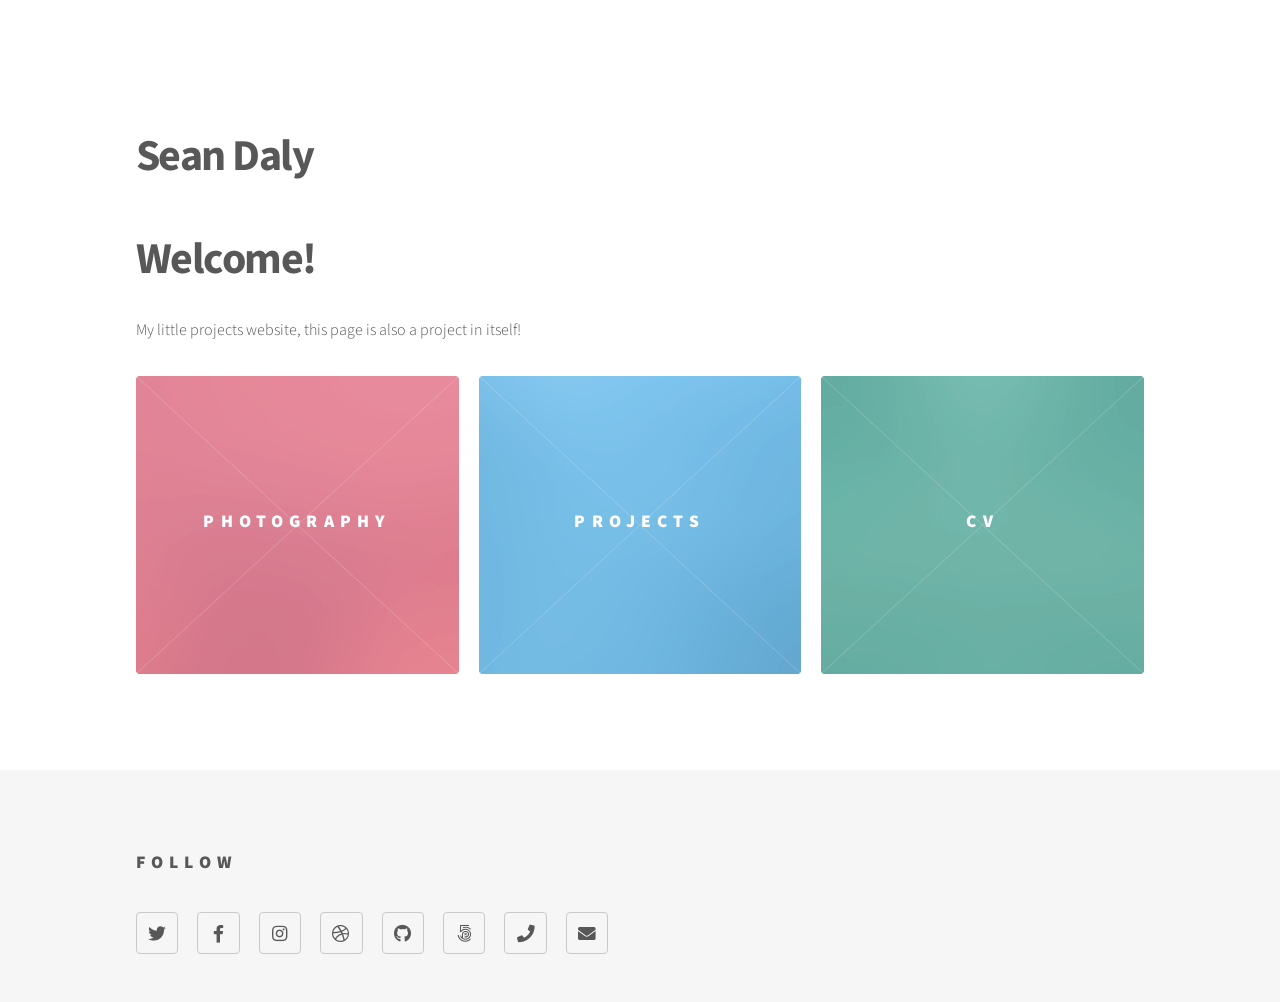
==== home/index.html @ 817c7db4 "changed landing to home" ====
<!DOCTYPE HTML>
<!--
	Phantom by HTML5 UP
	html5up.net | @ajlkn
	Free for personal and commercial use under the CCA 3.0 license (html5up.net/license)
-->
<html>
	<head>
		<title>Sean Daly</title>
		<meta charset="utf-8" />
		<meta name="viewport" content="width=device-width, initial-scale=1, user-scalable=no" />
		<link rel="stylesheet" href="assets/css/main.css" />
		<noscript><link rel="stylesheet" href="assets/css/noscript.css" /></noscript>
	</head>
	<body class="is-preload">
		<!-- Wrapper -->
			<div id="wrapper">

		<!-- Header -->				
				<header id="header">
					<div class="inner">
						<h1>Sean Daly</h1>
					</div>
				</header>

				<!-- Main -->
					<div id="main">
						<div class="inner">
							<header>
								<h1>Welcome!</h1>
								<p>My little projects website, this page is also a project in itself!</p>
							</header>
						<section class="tiles">
							<article class="style1">
								<span class="image">
									<img src="images/pic01.jpg" alt="" />
								</span>
								<a href="https://Spectrum2511.github.io\photostream\index.html">
									<h2>Photography</h2>
									<div class="content">
										<strong>My Photostream</strong>
									</div>
								</a>
							</article>
							<article class="style2">
								<span class="image">
									<img src="images/pic02.jpg" alt="" />
								</span>
								<a href="generic.html">
									<h2>Projects</h2>
									<div class="content">
										<strong>Project repos</strong>
									</div>
								</a>
							</article>
							<article class="style3">
								<span class="image">
									<img src="images/pic03.jpg" alt="" />
								</span>
								<a href="generic.html">
									<h2>CV</h2>
									<div class="content">
										<p>My CV</p>
									</div>
								</a>
							</article>
					</div>
			</div>

				<!-- Footer --> 
					<footer id="footer">
						<div class="inner">
							<section>
								<h2>Follow</h2>
								<ul class="icons">
									<li><a href="#" class="icon brands style2 fa-twitter"><span class="label">Twitter</span></a></li>
									<li><a href="#" class="icon brands style2 fa-facebook-f"><span class="label">Facebook</span></a></li>
									<li><a href="#" class="icon brands style2 fa-instagram"><span class="label">Instagram</span></a></li>
									<li><a href="#" class="icon brands style2 fa-dribbble"><span class="label">Dribbble</span></a></li>
									<li><a href="#" class="icon brands style2 fa-github"><span class="label">GitHub</span></a></li>
									<li><a href="#" class="icon brands style2 fa-500px"><span class="label">500px</span></a></li>
									<li><a href="#" class="icon solid style2 fa-phone"><span class="label">Phone</span></a></li>
									<li><a href="#" class="icon solid style2 fa-envelope"><span class="label">Email</span></a></li>
								</ul>
							</section>
						</div>
					</footer>


		<!-- Scripts -->
			<script src="assets/js/jquery.min.js"></script>
			<script src="assets/js/browser.min.js"></script>
			<script src="assets/js/breakpoints.min.js"></script>
			<script src="assets/js/util.js"></script>
			<script src="assets/js/main.js"></script>

	</body>
</html>
---- home/assets/css/main.css ----
@import url(fontawesome-all.min.css);
@import url("https://fonts.googleapis.com/css?family=Source+Sans+Pro:300,700,900");

/*
	Phantom by HTML5 UP
	html5up.net | @ajlkn
	Free for personal and commercial use under the CCA 3.0 license (html5up.net/license)
*/

html, body, div, span, applet, object,
iframe, h1, h2, h3, h4, h5, h6, p, blockquote,
pre, a, abbr, acronym, address, big, cite,
code, del, dfn, em, img, ins, kbd, q, s, samp,
small, strike, strong, sub, sup, tt, var, b,
u, i, center, dl, dt, dd, ol, ul, li, fieldset,
form, label, legend, table, caption, tbody,
tfoot, thead, tr, th, td, article, aside,
canvas, details, embed, figure, figcaption,
footer, header, hgroup, menu, nav, output, ruby,
section, summary, time, mark, audio, video {
	margin: 0;
	padding: 0;
	border: 0;
	font-size: 100%;
	font: inherit;
	vertical-align: baseline;}

article, aside, details, figcaption, figure,
footer, header, hgroup, menu, nav, section {
	display: block;}

body {
	line-height: 1;
}

ol, ul {
	list-style: none;
}

blockquote, q {
	quotes: none;
}

	blockquote:before, blockquote:after, q:before, q:after {
		content: '';
		content: none;
	}

table {
	border-collapse: collapse;
	border-spacing: 0;
}

body {
	-webkit-text-size-adjust: none;
}

mark {
	background-color: transparent;
	color: inherit;
}

input::-moz-focus-inner {
	border: 0;
	padding: 0;
}

input, select, textarea {
	-moz-appearance: none;
	-webkit-appearance: none;
	-ms-appearance: none;
	appearance: none;
}

/* Basic */

	@-ms-viewport {
		width: device-width;
	}

	body {
		-ms-overflow-style: scrollbar;
	}

	@media screen and (max-width: 480px) {

		html, body {
			min-width: 320px;
		}

	}

	html {
		box-sizing: border-box;
	}

	*, *:before, *:after {
		box-sizing: inherit;
	}

	body {
		background: #ffffff;
	}

		body.is-preload *, body.is-preload *:before, body.is-preload *:after {
			-moz-animation: none !important;
			-webkit-animation: none !important;
			-ms-animation: none !important;
			animation: none !important;
			-moz-transition: none !important;
			-webkit-transition: none !important;
			-ms-transition: none !important;
			transition: none !important;
		}

/* Type */

	body, input, select, textarea {
		color: #585858;
		font-family: "Source Sans Pro", Helvetica, sans-serif;
		font-size: 16pt;
		font-weight: 300;
		line-height: 1.75;
	}

		@media screen and (max-width: 1680px) {

			body, input, select, textarea {
				font-size: 14pt;
			}

		}

		@media screen and (max-width: 1280px) {

			body, input, select, textarea {
				font-size: 12pt;
			}

		}

	a {
		-moz-transition: border-bottom-color 0.2s ease, color 0.2s ease;
		-webkit-transition: border-bottom-color 0.2s ease, color 0.2s ease;
		-ms-transition: border-bottom-color 0.2s ease, color 0.2s ease;
		transition: border-bottom-color 0.2s ease, color 0.2s ease;
		text-decoration: none;
		color: #585858;
		border-bottom: dotted 1px rgba(88, 88, 88, 0.5);
	}

		a:hover {
			border-bottom-color: transparent;
			color: #f2849e !important;
		}

	strong, b {
		font-weight: 900;
	}

	em, i {
		font-style: italic;
	}

	p {
		margin: 0 0 2em 0;
	}

	h1 {
		font-size: 2.75em;
		font-weight: 700;
		line-height: 1.3;
		margin: 0 0 1em 0;
		letter-spacing: -0.035em;
	}

		h1 a {
			color: inherit;
		}

		@media screen and (max-width: 736px) {

			h1 {
				font-size: 2em;
				margin: 0 0 1em 0;
			}

		}

		@media screen and (max-width: 360px) {

			h1 {
				font-size: 1.75em;
			}

		}

	h2, h3, h4, h5, h6 {
		font-weight: 900;
		line-height: 1.5;
		margin: 0 0 2em 0;
		text-transform: uppercase;
		letter-spacing: 0.35em;
	}

		h2 a, h3 a, h4 a, h5 a, h6 a {
			color: inherit;
		}

	h2 {
		font-size: 1.1em;
	}

	h3 {
		font-size: 1em;
	}

	h4 {
		font-size: 0.8em;
	}

	h5 {
		font-size: 0.8em;
	}

	h6 {
		font-size: 0.8em;
	}

	@media screen and (max-width: 980px) {

		h1 br, h2 br, h3 br, h4 br, h5 br, h6 br {
			display: none;
		}

	}

	@media screen and (max-width: 736px) {

		h2 {
			font-size: 1em;
		}

		h3 {
			font-size: 0.8em;
		}

	}

	sub {
		font-size: 0.8em;
		position: relative;
		top: 0.5em;
	}

	sup {
		font-size: 0.8em;
		position: relative;
		top: -0.5em;
	}

	blockquote {
		border-left: solid 4px #c9c9c9;
		font-style: italic;
		margin: 0 0 2em 0;
		padding: 0.5em 0 0.5em 2em;
	}

	code {
		background: rgba(144, 144, 144, 0.075);
		border-radius: 4px;
		border: solid 1px #c9c9c9;
		font-family: "Courier New", monospace;
		font-size: 0.9em;
		margin: 0 0.25em;
		padding: 0.25em 0.65em;
	}

	pre {
		-webkit-overflow-scrolling: touch;
		font-family: "Courier New", monospace;
		font-size: 0.9em;
		margin: 0 0 2em 0;
	}

		pre code {
			display: block;
			line-height: 1.75;
			padding: 1em 1.5em;
			overflow-x: auto;
		}

	hr {
		border: 0;
		border-bottom: solid 1px #c9c9c9;
		margin: 2em 0;
	}

		hr.major {
			margin: 3em 0;
		}

	.align-left {
		text-align: left;
	}

	.align-center {
		text-align: center;
	}

	.align-right {
		text-align: right;
	}

/* Row */

	.row {
		display: flex;
		flex-wrap: wrap;
		box-sizing: border-box;
		align-items: stretch;
	}

		.row > * {
			box-sizing: border-box;
		}

		.row.gtr-uniform > * > :last-child {
			margin-bottom: 0;
		}

		.row.aln-left {
			justify-content: flex-start;
		}

		.row.aln-center {
			justify-content: center;
		}

		.row.aln-right {
			justify-content: flex-end;
		}

		.row.aln-top {
			align-items: flex-start;
		}

		.row.aln-middle {
			align-items: center;
		}

		.row.aln-bottom {
			align-items: flex-end;
		}

		.row > .imp {
			order: -1;
		}

		.row > .col-1 {
			width: 8.33333%;
		}

		.row > .off-1 {
			margin-left: 8.33333%;
		}

		.row > .col-2 {
			width: 16.66667%;
		}

		.row > .off-2 {
			margin-left: 16.66667%;
		}

		.row > .col-3 {
			width: 25%;
		}

		.row > .off-3 {
			margin-left: 25%;
		}

		.row > .col-4 {
			width: 33.33333%;
		}

		.row > .off-4 {
			margin-left: 33.33333%;
		}

		.row > .col-5 {
			width: 41.66667%;
		}

		.row > .off-5 {
			margin-left: 41.66667%;
		}

		.row > .col-6 {
			width: 50%;
		}

		.row > .off-6 {
			margin-left: 50%;
		}

		.row > .col-7 {
			width: 58.33333%;
		}

		.row > .off-7 {
			margin-left: 58.33333%;
		}

		.row > .col-8 {
			width: 66.66667%;
		}

		.row > .off-8 {
			margin-left: 66.66667%;
		}

		.row > .col-9 {
			width: 75%;
		}

		.row > .off-9 {
			margin-left: 75%;
		}

		.row > .col-10 {
			width: 83.33333%;
		}

		.row > .off-10 {
			margin-left: 83.33333%;
		}

		.row > .col-11 {
			width: 91.66667%;
		}

		.row > .off-11 {
			margin-left: 91.66667%;
		}

		.row > .col-12 {
			width: 100%;
		}

		.row > .off-12 {
			margin-left: 100%;
		}

		.row.gtr-0 {
			margin-top: 0;
			margin-left: 0em;
		}

			.row.gtr-0 > * {
				padding: 0 0 0 0em;
			}

			.row.gtr-0.gtr-uniform {
				margin-top: 0em;
			}

				.row.gtr-0.gtr-uniform > * {
					padding-top: 0em;
				}

		.row.gtr-25 {
			margin-top: 0;
			margin-left: -0.5em;
		}

			.row.gtr-25 > * {
				padding: 0 0 0 0.5em;
			}

			.row.gtr-25.gtr-uniform {
				margin-top: -0.5em;
			}

				.row.gtr-25.gtr-uniform > * {
					padding-top: 0.5em;
				}

		.row.gtr-50 {
			margin-top: 0;
			margin-left: -1em;
		}

			.row.gtr-50 > * {
				padding: 0 0 0 1em;
			}

			.row.gtr-50.gtr-uniform {
				margin-top: -1em;
			}

				.row.gtr-50.gtr-uniform > * {
					padding-top: 1em;
				}

		.row {
			margin-top: 0;
			margin-left: -2em;
		}

			.row > * {
				padding: 0 0 0 2em;
			}

			.row.gtr-uniform {
				margin-top: -2em;
			}

				.row.gtr-uniform > * {
					padding-top: 2em;
				}

		.row.gtr-150 {
			margin-top: 0;
			margin-left: -3em;
		}

			.row.gtr-150 > * {
				padding: 0 0 0 3em;
			}

			.row.gtr-150.gtr-uniform {
				margin-top: -3em;
			}

				.row.gtr-150.gtr-uniform > * {
					padding-top: 3em;
				}

		.row.gtr-200 {
			margin-top: 0;
			margin-left: -4em;
		}

			.row.gtr-200 > * {
				padding: 0 0 0 4em;
			}

			.row.gtr-200.gtr-uniform {
				margin-top: -4em;
			}

				.row.gtr-200.gtr-uniform > * {
					padding-top: 4em;
				}

		@media screen and (max-width: 1680px) {

			.row {
				display: flex;
				flex-wrap: wrap;
				box-sizing: border-box;
				align-items: stretch;
			}

				.row > * {
					box-sizing: border-box;
				}

				.row.gtr-uniform > * > :last-child {
					margin-bottom: 0;
				}

				.row.aln-left {
					justify-content: flex-start;
				}

				.row.aln-center {
					justify-content: center;
				}

				.row.aln-right {
					justify-content: flex-end;
				}

				.row.aln-top {
					align-items: flex-start;
				}

				.row.aln-middle {
					align-items: center;
				}

				.row.aln-bottom {
					align-items: flex-end;
				}

				.row > .imp-xlarge {
					order: -1;
				}

				.row > .col-1-xlarge {
					width: 8.33333%;
				}

				.row > .off-1-xlarge {
					margin-left: 8.33333%;
				}

				.row > .col-2-xlarge {
					width: 16.66667%;
				}

				.row > .off-2-xlarge {
					margin-left: 16.66667%;
				}

				.row > .col-3-xlarge {
					width: 25%;
				}

				.row > .off-3-xlarge {
					margin-left: 25%;
				}

				.row > .col-4-xlarge {
					width: 33.33333%;
				}

				.row > .off-4-xlarge {
					margin-left: 33.33333%;
				}

				.row > .col-5-xlarge {
					width: 41.66667%;
				}

				.row > .off-5-xlarge {
					margin-left: 41.66667%;
				}

				.row > .col-6-xlarge {
					width: 50%;
				}

				.row > .off-6-xlarge {
					margin-left: 50%;
				}

				.row > .col-7-xlarge {
					width: 58.33333%;
				}

				.row > .off-7-xlarge {
					margin-left: 58.33333%;
				}

				.row > .col-8-xlarge {
					width: 66.66667%;
				}

				.row > .off-8-xlarge {
					margin-left: 66.66667%;
				}

				.row > .col-9-xlarge {
					width: 75%;
				}

				.row > .off-9-xlarge {
					margin-left: 75%;
				}

				.row > .col-10-xlarge {
					width: 83.33333%;
				}

				.row > .off-10-xlarge {
					margin-left: 83.33333%;
				}

				.row > .col-11-xlarge {
					width: 91.66667%;
				}

				.row > .off-11-xlarge {
					margin-left: 91.66667%;
				}

				.row > .col-12-xlarge {
					width: 100%;
				}

				.row > .off-12-xlarge {
					margin-left: 100%;
				}

				.row.gtr-0 {
					margin-top: 0;
					margin-left: 0em;
				}

					.row.gtr-0 > * {
						padding: 0 0 0 0em;
					}

					.row.gtr-0.gtr-uniform {
						margin-top: 0em;
					}

						.row.gtr-0.gtr-uniform > * {
							padding-top: 0em;
						}

				.row.gtr-25 {
					margin-top: 0;
					margin-left: -0.5em;
				}

					.row.gtr-25 > * {
						padding: 0 0 0 0.5em;
					}

					.row.gtr-25.gtr-uniform {
						margin-top: -0.5em;
					}

						.row.gtr-25.gtr-uniform > * {
							padding-top: 0.5em;
						}

				.row.gtr-50 {
					margin-top: 0;
					margin-left: -1em;
				}

					.row.gtr-50 > * {
						padding: 0 0 0 1em;
					}

					.row.gtr-50.gtr-uniform {
						margin-top: -1em;
					}

						.row.gtr-50.gtr-uniform > * {
							padding-top: 1em;
						}

				.row {
					margin-top: 0;
					margin-left: -2em;
				}

					.row > * {
						padding: 0 0 0 2em;
					}

					.row.gtr-uniform {
						margin-top: -2em;
					}

						.row.gtr-uniform > * {
							padding-top: 2em;
						}

				.row.gtr-150 {
					margin-top: 0;
					margin-left: -3em;
				}

					.row.gtr-150 > * {
						padding: 0 0 0 3em;
					}

					.row.gtr-150.gtr-uniform {
						margin-top: -3em;
					}

						.row.gtr-150.gtr-uniform > * {
							padding-top: 3em;
						}

				.row.gtr-200 {
					margin-top: 0;
					margin-left: -4em;
				}

					.row.gtr-200 > * {
						padding: 0 0 0 4em;
					}

					.row.gtr-200.gtr-uniform {
						margin-top: -4em;
					}

						.row.gtr-200.gtr-uniform > * {
							padding-top: 4em;
						}

		}

		@media screen and (max-width: 1280px) {

			.row {
				display: flex;
				flex-wrap: wrap;
				box-sizing: border-box;
				align-items: stretch;
			}

				.row > * {
					box-sizing: border-box;
				}

				.row.gtr-uniform > * > :last-child {
					margin-bottom: 0;
				}

				.row.aln-left {
					justify-content: flex-start;
				}

				.row.aln-center {
					justify-content: center;
				}

				.row.aln-right {
					justify-content: flex-end;
				}

				.row.aln-top {
					align-items: flex-start;
				}

				.row.aln-middle {
					align-items: center;
				}

				.row.aln-bottom {
					align-items: flex-end;
				}

				.row > .imp-large {
					order: -1;
				}

				.row > .col-1-large {
					width: 8.33333%;
				}

				.row > .off-1-large {
					margin-left: 8.33333%;
				}

				.row > .col-2-large {
					width: 16.66667%;
				}

				.row > .off-2-large {
					margin-left: 16.66667%;
				}

				.row > .col-3-large {
					width: 25%;
				}

				.row > .off-3-large {
					margin-left: 25%;
				}

				.row > .col-4-large {
					width: 33.33333%;
				}

				.row > .off-4-large {
					margin-left: 33.33333%;
				}

				.row > .col-5-large {
					width: 41.66667%;
				}

				.row > .off-5-large {
					margin-left: 41.66667%;
				}

				.row > .col-6-large {
					width: 50%;
				}

				.row > .off-6-large {
					margin-left: 50%;
				}

				.row > .col-7-large {
					width: 58.33333%;
				}

				.row > .off-7-large {
					margin-left: 58.33333%;
				}

				.row > .col-8-large {
					width: 66.66667%;
				}

				.row > .off-8-large {
					margin-left: 66.66667%;
				}

				.row > .col-9-large {
					width: 75%;
				}

				.row > .off-9-large {
					margin-left: 75%;
				}

				.row > .col-10-large {
					width: 83.33333%;
				}

				.row > .off-10-large {
					margin-left: 83.33333%;
				}

				.row > .col-11-large {
					width: 91.66667%;
				}

				.row > .off-11-large {
					margin-left: 91.66667%;
				}

				.row > .col-12-large {
					width: 100%;
				}

				.row > .off-12-large {
					margin-left: 100%;
				}

				.row.gtr-0 {
					margin-top: 0;
					margin-left: 0em;
				}

					.row.gtr-0 > * {
						padding: 0 0 0 0em;
					}

					.row.gtr-0.gtr-uniform {
						margin-top: 0em;
					}

						.row.gtr-0.gtr-uniform > * {
							padding-top: 0em;
						}

				.row.gtr-25 {
					margin-top: 0;
					margin-left: -0.5em;
				}

					.row.gtr-25 > * {
						padding: 0 0 0 0.5em;
					}

					.row.gtr-25.gtr-uniform {
						margin-top: -0.5em;
					}

						.row.gtr-25.gtr-uniform > * {
							padding-top: 0.5em;
						}

				.row.gtr-50 {
					margin-top: 0;
					margin-left: -1em;
				}

					.row.gtr-50 > * {
						padding: 0 0 0 1em;
					}

					.row.gtr-50.gtr-uniform {
						margin-top: -1em;
					}

						.row.gtr-50.gtr-uniform > * {
							padding-top: 1em;
						}

				.row {
					margin-top: 0;
					margin-left: -2em;
				}

					.row > * {
						padding: 0 0 0 2em;
					}

					.row.gtr-uniform {
						margin-top: -2em;
					}

						.row.gtr-uniform > * {
							padding-top: 2em;
						}

				.row.gtr-150 {
					margin-top: 0;
					margin-left: -3em;
				}

					.row.gtr-150 > * {
						padding: 0 0 0 3em;
					}

					.row.gtr-150.gtr-uniform {
						margin-top: -3em;
					}

						.row.gtr-150.gtr-uniform > * {
							padding-top: 3em;
						}

				.row.gtr-200 {
					margin-top: 0;
					margin-left: -4em;
				}

					.row.gtr-200 > * {
						padding: 0 0 0 4em;
					}

					.row.gtr-200.gtr-uniform {
						margin-top: -4em;
					}

						.row.gtr-200.gtr-uniform > * {
							padding-top: 4em;
						}

		}

		@media screen and (max-width: 980px) {

			.row {
				display: flex;
				flex-wrap: wrap;
				box-sizing: border-box;
				align-items: stretch;
			}

				.row > * {
					box-sizing: border-box;
				}

				.row.gtr-uniform > * > :last-child {
					margin-bottom: 0;
				}

				.row.aln-left {
					justify-content: flex-start;
				}

				.row.aln-center {
					justify-content: center;
				}

				.row.aln-right {
					justify-content: flex-end;
				}

				.row.aln-top {
					align-items: flex-start;
				}

				.row.aln-middle {
					align-items: center;
				}

				.row.aln-bottom {
					align-items: flex-end;
				}

				.row > .imp-medium {
					order: -1;
				}

				.row > .col-1-medium {
					width: 8.33333%;
				}

				.row > .off-1-medium {
					margin-left: 8.33333%;
				}

				.row > .col-2-medium {
					width: 16.66667%;
				}

				.row > .off-2-medium {
					margin-left: 16.66667%;
				}

				.row > .col-3-medium {
					width: 25%;
				}

				.row > .off-3-medium {
					margin-left: 25%;
				}

				.row > .col-4-medium {
					width: 33.33333%;
				}

				.row > .off-4-medium {
					margin-left: 33.33333%;
				}

				.row > .col-5-medium {
					width: 41.66667%;
				}

				.row > .off-5-medium {
					margin-left: 41.66667%;
				}

				.row > .col-6-medium {
					width: 50%;
				}

				.row > .off-6-medium {
					margin-left: 50%;
				}

				.row > .col-7-medium {
					width: 58.33333%;
				}

				.row > .off-7-medium {
					margin-left: 58.33333%;
				}

				.row > .col-8-medium {
					width: 66.66667%;
				}

				.row > .off-8-medium {
					margin-left: 66.66667%;
				}

				.row > .col-9-medium {
					width: 75%;
				}

				.row > .off-9-medium {
					margin-left: 75%;
				}

				.row > .col-10-medium {
					width: 83.33333%;
				}

				.row > .off-10-medium {
					margin-left: 83.33333%;
				}

				.row > .col-11-medium {
					width: 91.66667%;
				}

				.row > .off-11-medium {
					margin-left: 91.66667%;
				}

				.row > .col-12-medium {
					width: 100%;
				}

				.row > .off-12-medium {
					margin-left: 100%;
				}

				.row.gtr-0 {
					margin-top: 0;
					margin-left: 0em;
				}

					.row.gtr-0 > * {
						padding: 0 0 0 0em;
					}

					.row.gtr-0.gtr-uniform {
						margin-top: 0em;
					}

						.row.gtr-0.gtr-uniform > * {
							padding-top: 0em;
						}

				.row.gtr-25 {
					margin-top: 0;
					margin-left: -0.375em;
				}

					.row.gtr-25 > * {
						padding: 0 0 0 0.375em;
					}

					.row.gtr-25.gtr-uniform {
						margin-top: -0.375em;
					}

						.row.gtr-25.gtr-uniform > * {
							padding-top: 0.375em;
						}

				.row.gtr-50 {
					margin-top: 0;
					margin-left: -0.75em;
				}

					.row.gtr-50 > * {
						padding: 0 0 0 0.75em;
					}

					.row.gtr-50.gtr-uniform {
						margin-top: -0.75em;
					}

						.row.gtr-50.gtr-uniform > * {
							padding-top: 0.75em;
						}

				.row {
					margin-top: 0;
					margin-left: -1.5em;
				}

					.row > * {
						padding: 0 0 0 1.5em;
					}

					.row.gtr-uniform {
						margin-top: -1.5em;
					}

						.row.gtr-uniform > * {
							padding-top: 1.5em;
						}

				.row.gtr-150 {
					margin-top: 0;
					margin-left: -2.25em;
				}

					.row.gtr-150 > * {
						padding: 0 0 0 2.25em;
					}

					.row.gtr-150.gtr-uniform {
						margin-top: -2.25em;
					}

						.row.gtr-150.gtr-uniform > * {
							padding-top: 2.25em;
						}

				.row.gtr-200 {
					margin-top: 0;
					margin-left: -3em;
				}

					.row.gtr-200 > * {
						padding: 0 0 0 3em;
					}

					.row.gtr-200.gtr-uniform {
						margin-top: -3em;
					}

						.row.gtr-200.gtr-uniform > * {
							padding-top: 3em;
						}

		}

		@media screen and (max-width: 736px) {

			.row {
				display: flex;
				flex-wrap: wrap;
				box-sizing: border-box;
				align-items: stretch;
			}

				.row > * {
					box-sizing: border-box;
				}

				.row.gtr-uniform > * > :last-child {
					margin-bottom: 0;
				}

				.row.aln-left {
					justify-content: flex-start;
				}

				.row.aln-center {
					justify-content: center;
				}

				.row.aln-right {
					justify-content: flex-end;
				}

				.row.aln-top {
					align-items: flex-start;
				}

				.row.aln-middle {
					align-items: center;
				}

				.row.aln-bottom {
					align-items: flex-end;
				}

				.row > .imp-small {
					order: -1;
				}

				.row > .col-1-small {
					width: 8.33333%;
				}

				.row > .off-1-small {
					margin-left: 8.33333%;
				}

				.row > .col-2-small {
					width: 16.66667%;
				}

				.row > .off-2-small {
					margin-left: 16.66667%;
				}

				.row > .col-3-small {
					width: 25%;
				}

				.row > .off-3-small {
					margin-left: 25%;
				}

				.row > .col-4-small {
					width: 33.33333%;
				}

				.row > .off-4-small {
					margin-left: 33.33333%;
				}

				.row > .col-5-small {
					width: 41.66667%;
				}

				.row > .off-5-small {
					margin-left: 41.66667%;
				}

				.row > .col-6-small {
					width: 50%;
				}

				.row > .off-6-small {
					margin-left: 50%;
				}

				.row > .col-7-small {
					width: 58.33333%;
				}

				.row > .off-7-small {
					margin-left: 58.33333%;
				}

				.row > .col-8-small {
					width: 66.66667%;
				}

				.row > .off-8-small {
					margin-left: 66.66667%;
				}

				.row > .col-9-small {
					width: 75%;
				}

				.row > .off-9-small {
					margin-left: 75%;
				}

				.row > .col-10-small {
					width: 83.33333%;
				}

				.row > .off-10-small {
					margin-left: 83.33333%;
				}

				.row > .col-11-small {
					width: 91.66667%;
				}

				.row > .off-11-small {
					margin-left: 91.66667%;
				}

				.row > .col-12-small {
					width: 100%;
				}

				.row > .off-12-small {
					margin-left: 100%;
				}

				.row.gtr-0 {
					margin-top: 0;
					margin-left: 0em;
				}

					.row.gtr-0 > * {
						padding: 0 0 0 0em;
					}

					.row.gtr-0.gtr-uniform {
						margin-top: 0em;
					}

						.row.gtr-0.gtr-uniform > * {
							padding-top: 0em;
						}

				.row.gtr-25 {
					margin-top: 0;
					margin-left: -0.25em;
				}

					.row.gtr-25 > * {
						padding: 0 0 0 0.25em;
					}

					.row.gtr-25.gtr-uniform {
						margin-top: -0.25em;
					}

						.row.gtr-25.gtr-uniform > * {
							padding-top: 0.25em;
						}

				.row.gtr-50 {
					margin-top: 0;
					margin-left: -0.5em;
				}

					.row.gtr-50 > * {
						padding: 0 0 0 0.5em;
					}

					.row.gtr-50.gtr-uniform {
						margin-top: -0.5em;
					}

						.row.gtr-50.gtr-uniform > * {
							padding-top: 0.5em;
						}

				.row {
					margin-top: 0;
					margin-left: -1em;
				}

					.row > * {
						padding: 0 0 0 1em;
					}

					.row.gtr-uniform {
						margin-top: -1em;
					}

						.row.gtr-uniform > * {
							padding-top: 1em;
						}

				.row.gtr-150 {
					margin-top: 0;
					margin-left: -1.5em;
				}

					.row.gtr-150 > * {
						padding: 0 0 0 1.5em;
					}

					.row.gtr-150.gtr-uniform {
						margin-top: -1.5em;
					}

						.row.gtr-150.gtr-uniform > * {
							padding-top: 1.5em;
						}

				.row.gtr-200 {
					margin-top: 0;
					margin-left: -2em;
				}

					.row.gtr-200 > * {
						padding: 0 0 0 2em;
					}

					.row.gtr-200.gtr-uniform {
						margin-top: -2em;
					}

						.row.gtr-200.gtr-uniform > * {
							padding-top: 2em;
						}

		}

		@media screen and (max-width: 480px) {

			.row {
				display: flex;
				flex-wrap: wrap;
				box-sizing: border-box;
				align-items: stretch;
			}

				.row > * {
					box-sizing: border-box;
				}

				.row.gtr-uniform > * > :last-child {
					margin-bottom: 0;
				}

				.row.aln-left {
					justify-content: flex-start;
				}

				.row.aln-center {
					justify-content: center;
				}

				.row.aln-right {
					justify-content: flex-end;
				}

				.row.aln-top {
					align-items: flex-start;
				}

				.row.aln-middle {
					align-items: center;
				}

				.row.aln-bottom {
					align-items: flex-end;
				}

				.row > .imp-xsmall {
					order: -1;
				}

				.row > .col-1-xsmall {
					width: 8.33333%;
				}

				.row > .off-1-xsmall {
					margin-left: 8.33333%;
				}

				.row > .col-2-xsmall {
					width: 16.66667%;
				}

				.row > .off-2-xsmall {
					margin-left: 16.66667%;
				}

				.row > .col-3-xsmall {
					width: 25%;
				}

				.row > .off-3-xsmall {
					margin-left: 25%;
				}

				.row > .col-4-xsmall {
					width: 33.33333%;
				}

				.row > .off-4-xsmall {
					margin-left: 33.33333%;
				}

				.row > .col-5-xsmall {
					width: 41.66667%;
				}

				.row > .off-5-xsmall {
					margin-left: 41.66667%;
				}

				.row > .col-6-xsmall {
					width: 50%;
				}

				.row > .off-6-xsmall {
					margin-left: 50%;
				}

				.row > .col-7-xsmall {
					width: 58.33333%;
				}

				.row > .off-7-xsmall {
					margin-left: 58.33333%;
				}

				.row > .col-8-xsmall {
					width: 66.66667%;
				}

				.row > .off-8-xsmall {
					margin-left: 66.66667%;
				}

				.row > .col-9-xsmall {
					width: 75%;
				}

				.row > .off-9-xsmall {
					margin-left: 75%;
				}

				.row > .col-10-xsmall {
					width: 83.33333%;
				}

				.row > .off-10-xsmall {
					margin-left: 83.33333%;
				}

				.row > .col-11-xsmall {
					width: 91.66667%;
				}

				.row > .off-11-xsmall {
					margin-left: 91.66667%;
				}

				.row > .col-12-xsmall {
					width: 100%;
				}

				.row > .off-12-xsmall {
					margin-left: 100%;
				}

				.row.gtr-0 {
					margin-top: 0;
					margin-left: 0em;
				}

					.row.gtr-0 > * {
						padding: 0 0 0 0em;
					}

					.row.gtr-0.gtr-uniform {
						margin-top: 0em;
					}

						.row.gtr-0.gtr-uniform > * {
							padding-top: 0em;
						}

				.row.gtr-25 {
					margin-top: 0;
					margin-left: -0.25em;
				}

					.row.gtr-25 > * {
						padding: 0 0 0 0.25em;
					}

					.row.gtr-25.gtr-uniform {
						margin-top: -0.25em;
					}

						.row.gtr-25.gtr-uniform > * {
							padding-top: 0.25em;
						}

				.row.gtr-50 {
					margin-top: 0;
					margin-left: -0.5em;
				}

					.row.gtr-50 > * {
						padding: 0 0 0 0.5em;
					}

					.row.gtr-50.gtr-uniform {
						margin-top: -0.5em;
					}

						.row.gtr-50.gtr-uniform > * {
							padding-top: 0.5em;
						}

				.row {
					margin-top: 0;
					margin-left: -1em;
				}

					.row > * {
						padding: 0 0 0 1em;
					}

					.row.gtr-uniform {
						margin-top: -1em;
					}

						.row.gtr-uniform > * {
							padding-top: 1em;
						}

				.row.gtr-150 {
					margin-top: 0;
					margin-left: -1.5em;
				}

					.row.gtr-150 > * {
						padding: 0 0 0 1.5em;
					}

					.row.gtr-150.gtr-uniform {
						margin-top: -1.5em;
					}

						.row.gtr-150.gtr-uniform > * {
							padding-top: 1.5em;
						}

				.row.gtr-200 {
					margin-top: 0;
					margin-left: -2em;
				}

					.row.gtr-200 > * {
						padding: 0 0 0 2em;
					}

					.row.gtr-200.gtr-uniform {
						margin-top: -2em;
					}

						.row.gtr-200.gtr-uniform > * {
							padding-top: 2em;
						}

		}

/* Section/Article */

	section.special, article.special {
		text-align: center;
	}

	header p {
		margin-top: -1em;
	}

	@media screen and (max-width: 736px) {

		header p {
			margin-top: 0;
		}

	}

/* Icon */

	.icon {
		text-decoration: none;
		border-bottom: none;
		position: relative;
	}

		.icon:before {
			-moz-osx-font-smoothing: grayscale;
			-webkit-font-smoothing: antialiased;
			display: inline-block;
			font-style: normal;
			font-variant: normal;
			text-rendering: auto;
			line-height: 1;
			text-transform: none !important;
			font-family: 'Font Awesome 5 Free';
			font-weight: 400;
		}

		.icon > .label {
			display: none;
		}

		.icon:before {
			line-height: inherit;
		}

		.icon.solid:before {
			font-weight: 900;
		}

		.icon.brands:before {
			font-family: 'Font Awesome 5 Brands';
		}

		.icon.style2 {
			-moz-transition: background-color 0.2s ease-in-out, color 0.2s ease-in-out, border-color 0.2s ease-in-out;
			-webkit-transition: background-color 0.2s ease-in-out, color 0.2s ease-in-out, border-color 0.2s ease-in-out;
			-ms-transition: background-color 0.2s ease-in-out, color 0.2s ease-in-out, border-color 0.2s ease-in-out;
			transition: background-color 0.2s ease-in-out, color 0.2s ease-in-out, border-color 0.2s ease-in-out;
			background-color: transparent;
			border: solid 1px #c9c9c9;
			border-radius: 4px;
			width: 2.65em;
			height: 2.65em;
			display: inline-block;
			text-align: center;
			line-height: 2.65em;
			color: inherit;
		}

			.icon.style2:before {
				font-size: 1.1em;
			}

			.icon.style2:hover {
				color: #f2849e;
				border-color: #f2849e;
			}

			.icon.style2:active {
				background-color: rgba(242, 132, 158, 0.1);
			}

/* List */

	ol {
		list-style: decimal;
		margin: 0 0 2em 0;
		padding-left: 1.25em;
	}

		ol li {
			padding-left: 0.25em;
		}

	ul {
		list-style: disc;
		margin: 0 0 2em 0;
		padding-left: 1em;
	}

		ul li {
			padding-left: 0.5em;
		}

		ul.alt {
			list-style: none;
			padding-left: 0;
		}

			ul.alt li {
				border-top: solid 1px #c9c9c9;
				padding: 0.5em 0;
			}

				ul.alt li:first-child {
					border-top: 0;
					padding-top: 0;
				}

	dl {
		margin: 0 0 2em 0;
	}

		dl dt {
			display: block;
			font-weight: 900;
			margin: 0 0 1em 0;
		}

		dl dd {
			margin-left: 2em;
		}

/* Actions */

	ul.actions {
		display: -moz-flex;
		display: -webkit-flex;
		display: -ms-flex;
		display: flex;
		cursor: default;
		list-style: none;
		margin-left: -1em;
		padding-left: 0;
	}

		ul.actions li {
			padding: 0 0 0 1em;
			vertical-align: middle;
		}

		ul.actions.special {
			-moz-justify-content: center;
			-webkit-justify-content: center;
			-ms-justify-content: center;
			justify-content: center;
			width: 100%;
			margin-left: 0;
		}

			ul.actions.special li:first-child {
				padding-left: 0;
			}

		ul.actions.stacked {
			-moz-flex-direction: column;
			-webkit-flex-direction: column;
			-ms-flex-direction: column;
			flex-direction: column;
			margin-left: 0;
		}

			ul.actions.stacked li {
				padding: 1.3em 0 0 0;
			}

				ul.actions.stacked li:first-child {
					padding-top: 0;
				}

		ul.actions.fit {
			width: calc(100% + 1em);
		}

			ul.actions.fit li {
				-moz-flex-grow: 1;
				-webkit-flex-grow: 1;
				-ms-flex-grow: 1;
				flex-grow: 1;
				-moz-flex-shrink: 1;
				-webkit-flex-shrink: 1;
				-ms-flex-shrink: 1;
				flex-shrink: 1;
				width: 100%;
			}

				ul.actions.fit li > * {
					width: 100%;
				}

			ul.actions.fit.stacked {
				width: 100%;
			}

		@media screen and (max-width: 480px) {

			ul.actions:not(.fixed) {
				-moz-flex-direction: column;
				-webkit-flex-direction: column;
				-ms-flex-direction: column;
				flex-direction: column;
				margin-left: 0;
				width: 100% !important;
			}

				ul.actions:not(.fixed) li {
					-moz-flex-grow: 1;
					-webkit-flex-grow: 1;
					-ms-flex-grow: 1;
					flex-grow: 1;
					-moz-flex-shrink: 1;
					-webkit-flex-shrink: 1;
					-ms-flex-shrink: 1;
					flex-shrink: 1;
					padding: 1em 0 0 0;
					text-align: center;
					width: 100%;
				}

					ul.actions:not(.fixed) li > * {
						width: 100%;
					}

					ul.actions:not(.fixed) li:first-child {
						padding-top: 0;
					}

					ul.actions:not(.fixed) li input[type="submit"],
					ul.actions:not(.fixed) li input[type="reset"],
					ul.actions:not(.fixed) li input[type="button"],
					ul.actions:not(.fixed) li button,
					ul.actions:not(.fixed) li .button {
						width: 100%;
					}

						ul.actions:not(.fixed) li input[type="submit"].icon:before,
						ul.actions:not(.fixed) li input[type="reset"].icon:before,
						ul.actions:not(.fixed) li input[type="button"].icon:before,
						ul.actions:not(.fixed) li button.icon:before,
						ul.actions:not(.fixed) li .button.icon:before {
							margin-left: -0.5rem;
						}

		}

/* Icons */

	ul.icons {
		cursor: default;
		list-style: none;
		padding-left: 0;
		margin: -1em 0 2em -1em;
	}

		ul.icons li {
			display: inline-block;
			padding: 1em 0 0 1em;
		}

/* Form */

	form {
		margin: 0 0 2em 0;
		overflow-x: hidden;
	}

		form > :last-child {
			margin-bottom: 0;
		}

		form > .fields {
			display: -moz-flex;
			display: -webkit-flex;
			display: -ms-flex;
			display: flex;
			-moz-flex-wrap: wrap;
			-webkit-flex-wrap: wrap;
			-ms-flex-wrap: wrap;
			flex-wrap: wrap;
			width: calc(100% + 3em);
			margin: -1.5em 0 2em -1.5em;
		}

			form > .fields > .field {
				-moz-flex-grow: 0;
				-webkit-flex-grow: 0;
				-ms-flex-grow: 0;
				flex-grow: 0;
				-moz-flex-shrink: 0;
				-webkit-flex-shrink: 0;
				-ms-flex-shrink: 0;
				flex-shrink: 0;
				padding: 1.5em 0 0 1.5em;
				width: calc(100% - 1.5em);
			}

				form > .fields > .field.half {
					width: calc(50% - 0.75em);
				}

				form > .fields > .field.third {
					width: calc(100%/3 - 0.5em);
				}

				form > .fields > .field.quarter {
					width: calc(25% - 0.375em);
				}

		@media screen and (max-width: 480px) {

			form > .fields {
				width: calc(100% + 3em);
				margin: -1.5em 0 2em -1.5em;
			}

				form > .fields > .field {
					padding: 1.5em 0 0 1.5em;
					width: calc(100% - 1.5em);
				}

					form > .fields > .field.half {
						width: calc(100% - 1.5em);
					}

					form > .fields > .field.third {
						width: calc(100% - 1.5em);
					}

					form > .fields > .field.quarter {
						width: calc(100% - 1.5em);
					}

		}

	label {
		display: block;
		font-size: 0.9em;
		font-weight: 900;
		margin: 0 0 1em 0;
	}

	input[type="text"],
	input[type="password"],
	input[type="email"],
	input[type="tel"],
	select,
	textarea {
		-moz-appearance: none;
		-webkit-appearance: none;
		-ms-appearance: none;
		appearance: none;
		background-color: transparent;
		border: none;
		border-radius: 0;
		border-bottom: solid 1px #c9c9c9;
		color: inherit;
		display: block;
		outline: 0;
		padding: 0;
		text-decoration: none;
		width: 100%;
	}

		input[type="text"]:invalid,
		input[type="password"]:invalid,
		input[type="email"]:invalid,
		input[type="tel"]:invalid,
		select:invalid,
		textarea:invalid {
			box-shadow: none;
		}

		input[type="text"]:focus,
		input[type="password"]:focus,
		input[type="email"]:focus,
		input[type="tel"]:focus,
		select:focus,
		textarea:focus {
			border-bottom-color: #f2849e;
			box-shadow: inset 0 -1px 0 0 #f2849e;
		}

	select {
		background-image: url("data:image/svg+xml;charset=utf8,%3Csvg xmlns='http://www.w3.org/2000/svg' width='40' height='40' preserveAspectRatio='none' viewBox='0 0 40 40'%3E%3Cpath d='M9.4,12.3l10.4,10.4l10.4-10.4c0.2-0.2,0.5-0.4,0.9-0.4c0.3,0,0.6,0.1,0.9,0.4l3.3,3.3c0.2,0.2,0.4,0.5,0.4,0.9 c0,0.4-0.1,0.6-0.4,0.9L20.7,31.9c-0.2,0.2-0.5,0.4-0.9,0.4c-0.3,0-0.6-0.1-0.9-0.4L4.3,17.3c-0.2-0.2-0.4-0.5-0.4-0.9 c0-0.4,0.1-0.6,0.4-0.9l3.3-3.3c0.2-0.2,0.5-0.4,0.9-0.4S9.1,12.1,9.4,12.3z' fill='%23c9c9c9' /%3E%3C/svg%3E");
		background-size: 1.25rem;
		background-repeat: no-repeat;
		background-position: calc(100% - 1rem) center;
		height: 3em;
		padding-right: 3em;
		text-overflow: ellipsis;
	}

		select option {
			background: #ffffff;
		}

		select:focus::-ms-value {
			background-color: transparent;
		}

		select::-ms-expand {
			display: none;
		}

	input[type="text"],
	input[type="password"],
	input[type="email"],
	select {
		height: 3em;
	}

	textarea {
		padding: 0;
		min-height: 3.75em;
	}

	input[type="checkbox"],
	input[type="radio"] {
		-moz-appearance: none;
		-webkit-appearance: none;
		-ms-appearance: none;
		appearance: none;
		display: block;
		float: left;
		margin-right: -2em;
		opacity: 0;
		width: 1em;
		z-index: -1;
	}

		input[type="checkbox"] + label,
		input[type="radio"] + label {
			text-decoration: none;
			color: #585858;
			cursor: pointer;
			display: inline-block;
			font-size: 1em;
			font-weight: 300;
			padding-left: 2.55em;
			padding-right: 0.75em;
			position: relative;
		}

			input[type="checkbox"] + label:before,
			input[type="radio"] + label:before {
				-moz-osx-font-smoothing: grayscale;
				-webkit-font-smoothing: antialiased;
				display: inline-block;
				font-style: normal;
				font-variant: normal;
				text-rendering: auto;
				line-height: 1;
				text-transform: none !important;
				font-family: 'Font Awesome 5 Free';
				font-weight: 900;
			}

			input[type="checkbox"] + label:before,
			input[type="radio"] + label:before {
				border-radius: 4px;
				border: solid 1px #c9c9c9;
				content: '';
				display: inline-block;
				font-size: 0.8em;
				height: 2.25em;
				left: 0;
				line-height: 2.25em;
				position: absolute;
				text-align: center;
				top: 0;
				width: 2.25em;
			}

		input[type="checkbox"]:checked + label:before,
		input[type="radio"]:checked + label:before {
			background: #585858;
			border-color: #585858;
			color: #ffffff;
			content: '\f00c';
		}

		input[type="checkbox"]:focus + label:before,
		input[type="radio"]:focus + label:before {
			border-color: #f2849e;
			box-shadow: 0 0 0 1px #f2849e;
		}

	input[type="checkbox"] + label:before {
		border-radius: 4px;
	}

	input[type="radio"] + label:before {
		border-radius: 100%;
	}

/* Box */

	.box {
		border-radius: 4px;
		border: solid 1px #c9c9c9;
		margin-bottom: 2em;
		padding: 1.5em;
	}

		.box > :last-child,
		.box > :last-child > :last-child,
		.box > :last-child > :last-child > :last-child {
			margin-bottom: 0;
		}

		.box.alt {
			border: 0;
			border-radius: 0;
			padding: 0;
		}

/* Image */

	.image {
		border-radius: 4px;
		border: 0;
		display: inline-block;
		position: relative;
	}

		.image img {
			border-radius: 4px;
			display: block;
		}

		.image.left, .image.right {
			max-width: 40%;
		}

			.image.left img, .image.right img {
				width: 100%;
			}

		.image.left {
			float: left;
			padding: 0 1.5em 1em 0;
			top: 0.25em;
		}

		.image.right {
			float: right;
			padding: 0 0 1em 1.5em;
			top: 0.25em;
		}

		.image.fit {
			display: block;
			margin: 0 0 2em 0;
			width: 100%;
		}

			.image.fit img {
				width: 100%;
			}

		.image.main {
			display: block;
			margin: 0 0 3em 0;
			width: 100%;
		}

			.image.main img {
				width: 100%;
			}

			@media screen and (max-width: 736px) {

				.image.main {
					margin: 0 0 2em 0;
				}

			}

/* Table */

	.table-wrapper {
		-webkit-overflow-scrolling: touch;
		overflow-x: auto;
	}

	table {
		margin: 0 0 2em 0;
		width: 100%;
	}

		table tbody tr {
			border: solid 1px #c9c9c9;
			border-left: 0;
			border-right: 0;
		}

			table tbody tr:nth-child(2n + 1) {
				background-color: rgba(144, 144, 144, 0.075);
			}

		table td {
			padding: 0.75em 0.75em;
		}

		table th {
			font-size: 0.9em;
			font-weight: 900;
			padding: 0 0.75em 0.75em 0.75em;
			text-align: left;
		}

		table thead {
			border-bottom: solid 2px #c9c9c9;
		}

		table tfoot {
			border-top: solid 2px #c9c9c9;
		}

		table.alt {
			border-collapse: separate;
		}

			table.alt tbody tr td {
				border: solid 1px #c9c9c9;
				border-left-width: 0;
				border-top-width: 0;
			}

				table.alt tbody tr td:first-child {
					border-left-width: 1px;
				}

			table.alt tbody tr:first-child td {
				border-top-width: 1px;
			}

			table.alt thead {
				border-bottom: 0;
			}

			table.alt tfoot {
				border-top: 0;
			}

/* Button */

	input[type="submit"],
	input[type="reset"],
	input[type="button"],
	button,
	.button {
		-moz-appearance: none;
		-webkit-appearance: none;
		-ms-appearance: none;
		appearance: none;
		-moz-transition: background-color 0.2s ease-in-out, color 0.2s ease-in-out, box-shadow 0.2s ease-in-out;
		-webkit-transition: background-color 0.2s ease-in-out, color 0.2s ease-in-out, box-shadow 0.2s ease-in-out;
		-ms-transition: background-color 0.2s ease-in-out, color 0.2s ease-in-out, box-shadow 0.2s ease-in-out;
		transition: background-color 0.2s ease-in-out, color 0.2s ease-in-out, box-shadow 0.2s ease-in-out;
		background-color: transparent;
		border-radius: 4px;
		border: 0;
		box-shadow: inset 0 0 0 2px #585858;
		color: #585858 !important;
		cursor: pointer;
		display: inline-block;
		font-size: 0.8em;
		font-weight: 900;
		height: 3.5em;
		letter-spacing: 0.35em;
		line-height: 3.45em;
		overflow: hidden;
		padding: 0 1.25em 0 1.6em;
		text-align: center;
		text-decoration: none;
		text-overflow: ellipsis;
		text-transform: uppercase;
		white-space: nowrap;
	}

		input[type="submit"].icon:before,
		input[type="reset"].icon:before,
		input[type="button"].icon:before,
		button.icon:before,
		.button.icon:before {
			margin-right: 0.5em;
		}

		input[type="submit"].fit,
		input[type="reset"].fit,
		input[type="button"].fit,
		button.fit,
		.button.fit {
			width: 100%;
		}

		input[type="submit"]:hover,
		input[type="reset"]:hover,
		input[type="button"]:hover,
		button:hover,
		.button:hover {
			color: #f2849e !important;
			box-shadow: inset 0 0 0 2px #f2849e;
		}

		input[type="submit"]:active,
		input[type="reset"]:active,
		input[type="button"]:active,
		button:active,
		.button:active {
			background-color: rgba(242, 132, 158, 0.1);
		}

		input[type="submit"].small,
		input[type="reset"].small,
		input[type="button"].small,
		button.small,
		.button.small {
			font-size: 0.6em;
		}

		input[type="submit"].large,
		input[type="reset"].large,
		input[type="button"].large,
		button.large,
		.button.large {
			font-size: 1em;
		}

		input[type="submit"].primary,
		input[type="reset"].primary,
		input[type="button"].primary,
		button.primary,
		.button.primary {
			box-shadow: none;
			background-color: #585858;
			color: #ffffff !important;
		}

			input[type="submit"].primary:hover,
			input[type="reset"].primary:hover,
			input[type="button"].primary:hover,
			button.primary:hover,
			.button.primary:hover {
				background-color: #f2849e;
			}

			input[type="submit"].primary:active,
			input[type="reset"].primary:active,
			input[type="button"].primary:active,
			button.primary:active,
			.button.primary:active {
				background-color: #ee5f81;
			}

		input[type="submit"].disabled, input[type="submit"]:disabled,
		input[type="reset"].disabled,
		input[type="reset"]:disabled,
		input[type="button"].disabled,
		input[type="button"]:disabled,
		button.disabled,
		button:disabled,
		.button.disabled,
		.button:disabled {
			pointer-events: none;
			opacity: 0.25;
		}

/* Tiles */

	.tiles {
		display: -moz-flex;
		display: -webkit-flex;
		display: -ms-flex;
		display: flex;
		-moz-flex-wrap: wrap;
		-webkit-flex-wrap: wrap;
		-ms-flex-wrap: wrap;
		flex-wrap: wrap;
		postiion: relative;
		margin: -2.5em 0 0 -2.5em;
	}

		.tiles article {
			-moz-transition: -moz-transform 0.5s ease, opacity 0.5s ease;
			-webkit-transition: -webkit-transform 0.5s ease, opacity 0.5s ease;
			-ms-transition: -ms-transform 0.5s ease, opacity 0.5s ease;
			transition: transform 0.5s ease, opacity 0.5s ease;
			position: relative;
			width: calc(33.33333% - 2.5em);
			margin: 2.5em 0 0 2.5em;
		}

			.tiles article > .image {
				-moz-transition: -moz-transform 0.5s ease;
				-webkit-transition: -webkit-transform 0.5s ease;
				-ms-transition: -ms-transform 0.5s ease;
				transition: transform 0.5s ease;
				position: relative;
				display: block;
				width: 100%;
				border-radius: 4px;
				overflow: hidden;
			}

				.tiles article > .image img {
					display: block;
					width: 100%;
				}

				.tiles article > .image:before {
					pointer-events: none;
					-moz-transition: background-color 0.5s ease, opacity 0.5s ease;
					-webkit-transition: background-color 0.5s ease, opacity 0.5s ease;
					-ms-transition: background-color 0.5s ease, opacity 0.5s ease;
					transition: background-color 0.5s ease, opacity 0.5s ease;
					content: '';
					display: block;
					position: absolute;
					top: 0;
					left: 0;
					width: 100%;
					height: 100%;
					opacity: 1.0;
					z-index: 1;
					opacity: 0.8;
				}

				.tiles article > .image:after {
					pointer-events: none;
					-moz-transition: opacity 0.5s ease;
					-webkit-transition: opacity 0.5s ease;
					-ms-transition: opacity 0.5s ease;
					transition: opacity 0.5s ease;
					content: '';
					display: block;
					position: absolute;
					top: 0;
					left: 0;
					width: 100%;
					height: 100%;
					background-image: url("data:image/svg+xml;charset=utf8,%3Csvg xmlns='http://www.w3.org/2000/svg' width='100' height='100' viewBox='0 0 100 100' preserveAspectRatio='none'%3E%3Cstyle%3Eline %7B stroke-width: 0.25px%3B stroke: %23ffffff%3B %7D%3C/style%3E%3Cline x1='0' y1='0' x2='100' y2='100' /%3E%3Cline x1='100' y1='0' x2='0' y2='100' /%3E%3C/svg%3E");
					background-position: center;
					background-repeat: no-repeat;
					background-size: 100% 100%;
					opacity: 0.25;
					z-index: 2;
				}

			.tiles article > a {
				display: -moz-flex;
				display: -webkit-flex;
				display: -ms-flex;
				display: flex;
				-moz-flex-direction: column;
				-webkit-flex-direction: column;
				-ms-flex-direction: column;
				flex-direction: column;
				-moz-align-items: center;
				-webkit-align-items: center;
				-ms-align-items: center;
				align-items: center;
				-moz-justify-content: center;
				-webkit-justify-content: center;
				-ms-justify-content: center;
				justify-content: center;
				-moz-transition: background-color 0.5s ease, -moz-transform 0.5s ease;
				-webkit-transition: background-color 0.5s ease, -webkit-transform 0.5s ease;
				-ms-transition: background-color 0.5s ease, -ms-transform 0.5s ease;
				transition: background-color 0.5s ease, transform 0.5s ease;
				position: absolute;
				top: 0;
				left: 0;
				width: 100%;
				height: 100%;
				padding: 1em;
				border-radius: 4px;
				border-bottom: 0;
				color: #ffffff;
				text-align: center;
				text-decoration: none;
				z-index: 3;
			}

				.tiles article > a > :last-child {
					margin: 0;
				}

				.tiles article > a:hover {
					color: #ffffff !important;
				}

				.tiles article > a h2 {
					margin: 0;
				}

				.tiles article > a .content {
					-moz-transition: max-height 0.5s ease, opacity 0.5s ease;
					-webkit-transition: max-height 0.5s ease, opacity 0.5s ease;
					-ms-transition: max-height 0.5s ease, opacity 0.5s ease;
					transition: max-height 0.5s ease, opacity 0.5s ease;
					width: 100%;
					max-height: 0;
					line-height: 1.5;
					margin-top: 0.35em;
					opacity: 0;
				}

					.tiles article > a .content > :last-child {
						margin-bottom: 0;
					}

			.tiles article.style1 > .image:before {
				background-color: #f2849e;
			}

			.tiles article.style2 > .image:before {
				background-color: #7ecaf6;
			}

			.tiles article.style3 > .image:before {
				background-color: #7bd0c1;
			}

			.tiles article.style4 > .image:before {
				background-color: #c75b9b;
			}

			.tiles article.style5 > .image:before {
				background-color: #ae85ca;
			}

			.tiles article.style6 > .image:before {
				background-color: #8499e7;
			}

			body:not(.is-touch) .tiles article:hover > .image {
				-moz-transform: scale(1.1);
				-webkit-transform: scale(1.1);
				-ms-transform: scale(1.1);
				transform: scale(1.1);
			}

				body:not(.is-touch) .tiles article:hover > .image:before {
					background-color: #333333;
					opacity: 0.35;
				}

				body:not(.is-touch) .tiles article:hover > .image:after {
					opacity: 0;
				}

			body:not(.is-touch) .tiles article:hover .content {
				max-height: 15em;
				opacity: 1;
			}

		* + .tiles {
			margin-top: 2em;
		}

		body.is-preload .tiles article {
			-moz-transform: scale(0.9);
			-webkit-transform: scale(0.9);
			-ms-transform: scale(0.9);
			transform: scale(0.9);
			opacity: 0;
		}

		body.is-touch .tiles article .content {
			max-height: 15em;
			opacity: 1;
		}

		@media screen and (max-width: 1280px) {

			.tiles {
				margin: -1.25em 0 0 -1.25em;
			}

				.tiles article {
					width: calc(33.33333% - 1.25em);
					margin: 1.25em 0 0 1.25em;
				}

		}

		@media screen and (max-width: 980px) {

			.tiles {
				margin: -2.5em 0 0 -2.5em;
			}

				.tiles article {
					width: calc(50% - 2.5em);
					margin: 2.5em 0 0 2.5em;
				}

		}

		@media screen and (max-width: 736px) {

			.tiles {
				margin: -1.25em 0 0 -1.25em;
			}

				.tiles article {
					width: calc(50% - 1.25em);
					margin: 1.25em 0 0 1.25em;
				}

					.tiles article:hover > .image {
						-moz-transform: scale(1.0);
						-webkit-transform: scale(1.0);
						-ms-transform: scale(1.0);
						transform: scale(1.0);
					}

		}

		@media screen and (max-width: 480px) {

			.tiles {
				margin: 0;
			}

				.tiles article {
					width: 100%;
					margin: 1.25em 0 0 0;
				}

		}

/* Header */

	#header {
		padding: 8em 0 0.1em 0 ;
	}

		#header .logo {
			display: block;
			border-bottom: 0;
			color: inherit;
			font-weight: 900;
			letter-spacing: 0.35em;
			margin: 0 0 2.5em 0;
			text-decoration: none;
			text-transform: uppercase;
			display: inline-block;
		}

			#header .logo > * {
				display: inline-block;
				vertical-align: middle;
			}

			#header .logo .symbol {
				margin-right: 0.65em;
			}

				#header .logo .symbol img {
					display: block;
					width: 2em;
					height: 2em;
				}

		#header nav {
			position: fixed;
			right: 2em;
			top: 2em;
			z-index: 10000;
		}

			#header nav ul {
				display: -moz-flex;
				display: -webkit-flex;
				display: -ms-flex;
				display: flex;
				-moz-align-items: center;
				-webkit-align-items: center;
				-ms-align-items: center;
				align-items: center;
				list-style: none;
				margin: 0;
				padding: 0;
			}

				#header nav ul li {
					display: block;
					padding: 0;
				}

					#header nav ul li a {
						display: block;
						position: relative;
						height: 3em;
						line-height: 3em;
						padding: 0 1.5em;
						background-color: rgba(255, 255, 255, 0.5);
						border-radius: 4px;
						border: 0;
						font-size: 0.8em;
						font-weight: 900;
						letter-spacing: 0.35em;
						text-transform: uppercase;
					}

					#header nav ul li a[href="#menu"] {
						-webkit-tap-highlight-color: transparent;
						width: 4em;
						text-indent: 4em;
						font-size: 1em;
						overflow: hidden;
						padding: 0;
						white-space: nowrap;
					}

						#header nav ul li a[href="#menu"]:before, #header nav ul li a[href="#menu"]:after {
							-moz-transition: opacity 0.2s ease;
							-webkit-transition: opacity 0.2s ease;
							-ms-transition: opacity 0.2s ease;
							transition: opacity 0.2s ease;
							content: '';
							display: block;
							position: absolute;
							top: 0;
							left: 0;
							width: 100%;
							height: 100%;
							background-position: center;
							background-repeat: no-repeat;
							background-size: 2em 2em;
						}

						#header nav ul li a[href="#menu"]:before {
							background-image: url("data:image/svg+xml;charset=utf8,%3Csvg xmlns='http://www.w3.org/2000/svg' width='100' height='100' viewBox='0 0 100 100' preserveAspectRatio='none'%3E%3Cstyle%3Eline %7B stroke-width: 8px%3B stroke: %23f2849e%3B %7D%3C/style%3E%3Cline x1='0' y1='25' x2='100' y2='25' /%3E%3Cline x1='0' y1='50' x2='100' y2='50' /%3E%3Cline x1='0' y1='75' x2='100' y2='75' /%3E%3C/svg%3E");
							opacity: 0;
						}

						#header nav ul li a[href="#menu"]:after {
							background-image: url("data:image/svg+xml;charset=utf8,%3Csvg xmlns='http://www.w3.org/2000/svg' width='100' height='100' viewBox='0 0 100 100' preserveAspectRatio='none'%3E%3Cstyle%3Eline %7B stroke-width: 8px%3B stroke: %23585858%3B %7D%3C/style%3E%3Cline x1='0' y1='25' x2='100' y2='25' /%3E%3Cline x1='0' y1='50' x2='100' y2='50' /%3E%3Cline x1='0' y1='75' x2='100' y2='75' /%3E%3C/svg%3E");
							opacity: 1;
						}

						#header nav ul li a[href="#menu"]:hover:before {
							opacity: 1;
						}

						#header nav ul li a[href="#menu"]:hover:after {
							opacity: 0;
						}

		@media screen and (max-width: 736px) {

			#header {
				padding: 4em 0 0.1em 0 ;
			}

				#header nav {
					right: 0.5em;
					top: 0.5em;
				}

					#header nav ul li a[href="#menu"]:before, #header nav ul li a[href="#menu"]:after {
						background-size: 1.5em 1.5em;
					}

		}

/* Menu */

	#wrapper {
		-moz-transition: opacity 0.45s ease;
		-webkit-transition: opacity 0.45s ease;
		-ms-transition: opacity 0.45s ease;
		transition: opacity 0.45s ease;
		opacity: 1;
	}

	#menu {
		-moz-transform: translateX(22em);
		-webkit-transform: translateX(22em);
		-ms-transform: translateX(22em);
		transform: translateX(22em);
		-moz-transition: -moz-transform 0.45s ease, visibility 0.45s;
		-webkit-transition: -webkit-transform 0.45s ease, visibility 0.45s;
		-ms-transition: -ms-transform 0.45s ease, visibility 0.45s;
		transition: transform 0.45s ease, visibility 0.45s;
		position: fixed;
		top: 0;
		right: 0;
		width: 22em;
		max-width: 80%;
		height: 100%;
		-webkit-overflow-scrolling: touch;
		background: #585858;
		color: #ffffff;
		cursor: default;
		visibility: hidden;
		z-index: 10002;
	}

		#menu > .inner {
			-moz-transition: opacity 0.45s ease;
			-webkit-transition: opacity 0.45s ease;
			-ms-transition: opacity 0.45s ease;
			transition: opacity 0.45s ease;
			-webkit-overflow-scrolling: touch;
			position: absolute;
			top: 0;
			left: 0;
			width: 100%;
			height: 100%;
			padding: 2.75em;
			opacity: 0;
			overflow-y: auto;
		}

			#menu > .inner > ul {
				list-style: none;
				margin: 0 0 1em 0;
				padding: 0;
			}

				#menu > .inner > ul > li {
					padding: 0;
					border-top: solid 1px rgba(255, 255, 255, 0.15);
				}

					#menu > .inner > ul > li a {
						display: block;
						padding: 1em 0;
						line-height: 1.5;
						border: 0;
						color: inherit;
					}

					#menu > .inner > ul > li:first-child {
						border-top: 0;
						margin-top: -1em;
					}

		#menu > .close {
			-moz-transition: opacity 0.45s ease, -moz-transform 0.45s ease;
			-webkit-transition: opacity 0.45s ease, -webkit-transform 0.45s ease;
			-ms-transition: opacity 0.45s ease, -ms-transform 0.45s ease;
			transition: opacity 0.45s ease, transform 0.45s ease;
			-moz-transform: scale(0.25) rotate(180deg);
			-webkit-transform: scale(0.25) rotate(180deg);
			-ms-transform: scale(0.25) rotate(180deg);
			transform: scale(0.25) rotate(180deg);
			-webkit-tap-highlight-color: transparent;
			display: block;
			position: absolute;
			top: 2em;
			left: -6em;
			width: 6em;
			text-indent: 6em;
			height: 3em;
			border: 0;
			font-size: 1em;
			opacity: 0;
			overflow: hidden;
			padding: 0;
			white-space: nowrap;
		}

			#menu > .close:before, #menu > .close:after {
				-moz-transition: opacity 0.2s ease;
				-webkit-transition: opacity 0.2s ease;
				-ms-transition: opacity 0.2s ease;
				transition: opacity 0.2s ease;
				content: '';
				display: block;
				position: absolute;
				top: 0;
				left: 0;
				width: 100%;
				height: 100%;
				background-position: center;
				background-repeat: no-repeat;
				background-size: 2em 2em;
			}

			#menu > .close:before {
				background-image: url("data:image/svg+xml;charset=utf8,%3Csvg xmlns='http://www.w3.org/2000/svg' width='100' height='100' viewBox='0 0 100 100' preserveAspectRatio='none'%3E%3Cstyle%3Eline %7B stroke-width: 8px%3B stroke: %23f2849e%3B %7D%3C/style%3E%3Cline x1='15' y1='15' x2='85' y2='85' /%3E%3Cline x1='85' y1='15' x2='15' y2='85' /%3E%3C/svg%3E");
				opacity: 0;
			}

			#menu > .close:after {
				background-image: url("data:image/svg+xml;charset=utf8,%3Csvg xmlns='http://www.w3.org/2000/svg' width='100' height='100' viewBox='0 0 100 100' preserveAspectRatio='none'%3E%3Cstyle%3Eline %7B stroke-width: 8px%3B stroke: %23585858%3B %7D%3C/style%3E%3Cline x1='15' y1='15' x2='85' y2='85' /%3E%3Cline x1='85' y1='15' x2='15' y2='85' /%3E%3C/svg%3E");
				opacity: 1;
			}

			#menu > .close:hover:before {
				opacity: 1;
			}

			#menu > .close:hover:after {
				opacity: 0;
			}

		@media screen and (max-width: 736px) {

			#menu {
				-moz-transform: translateX(16.5em);
				-webkit-transform: translateX(16.5em);
				-ms-transform: translateX(16.5em);
				transform: translateX(16.5em);
				width: 16.5em;
			}

				#menu > .inner {
					padding: 2.75em 1.5em;
				}

				#menu > .close {
					top: 0.5em;
					left: -4.25em;
					width: 4.25em;
					text-indent: 4.25em;
				}

					#menu > .close:before, #menu > .close:after {
						background-size: 1.5em 1.5em;
					}

		}

	body.is-menu-visible #wrapper {
		pointer-events: none;
		cursor: default;
		opacity: 0.25;
	}

	body.is-menu-visible #menu {
		-moz-transform: translateX(0);
		-webkit-transform: translateX(0);
		-ms-transform: translateX(0);
		transform: translateX(0);
		visibility: visible;
	}

		body.is-menu-visible #menu > * {
			opacity: 1;
		}

		body.is-menu-visible #menu .close {
			-moz-transform: scale(1.0) rotate(0deg);
			-webkit-transform: scale(1.0) rotate(0deg);
			-ms-transform: scale(1.0) rotate(0deg);
			transform: scale(1.0) rotate(0deg);
			opacity: 1;
		}

/* Main */

	#main {
		padding: 0em 0 6em 0 ;
	}

		@media screen and (max-width: 736px) {

			#main {
				padding: 0em 0 4em 0 ;
			}

		}

/* Footer */

	#footer {
		padding: 5em 0 6em 0 ;
		background-color: #f6f6f6;
	}

		#footer > .inner {
			display: -moz-flex;
			display: -webkit-flex;
			display: -ms-flex;
			display: flex;
			-moz-flex-wrap: wrap;
			-webkit-flex-wrap: wrap;
			-ms-flex-wrap: wrap;
			flex-wrap: wrap;
			-moz-flex-direction: row;
			-webkit-flex-direction: row;
			-ms-flex-direction: row;
			flex-direction: row;
		}

			#footer > .inner > * > :last-child {
				margin-bottom: 0;
			}

			#footer > .inner section:nth-child(1) {
				width: calc(66% - 2.5em);
				margin-right: 2.5em;
			}

			#footer > .inner section:nth-child(2) {
				width: calc(33% - 2.5em);
				margin-left: 2.5em;
			}

			#footer > .inner .copyright {
				width: 100%;
				padding: 0;
				margin-top: 5em;
				list-style: none;
				font-size: 0.8em;
				color: rgba(88, 88, 88, 0.5);
			}

				#footer > .inner .copyright a {
					color: inherit;
				}

				#footer > .inner .copyright li {
					display: inline-block;
					border-left: solid 1px rgba(88, 88, 88, 0.15);
					line-height: 1;
					padding: 0 0 0 1em;
					margin: 0 0 0 1em;
				}

					#footer > .inner .copyright li:first-child {
						border-left: 0;
						padding-left: 0;
						margin-left: 0;
					}

		@media screen and (max-width: 1280px) {

			#footer {
				padding: 5em 0 3em 0 ;
			}

				#footer > .inner section:nth-child(1) {
					width: calc(66% - 1.25em);
					margin-right: 1.25em;
				}

				#footer > .inner section:nth-child(2) {
					width: calc(33% - 1.25em);
					margin-left: 1.25em;
				}

		}

		@media screen and (max-width: 980px) {

			#footer > .inner section:nth-child(1) {
				width: 66%;
				margin-right: 0;
			}

			#footer > .inner section:nth-child(2) {
				width: calc(33% - 2.5em);
				margin-left: 2.5em;
			}

		}

		@media screen and (max-width: 736px) {

			#footer {
				padding: 3em 0 1em 0 ;
			}

				#footer > .inner {
					-moz-flex-direction: column;
					-webkit-flex-direction: column;
					-ms-flex-direction: column;
					flex-direction: column;
				}

					#footer > .inner section:nth-child(1) {
						width: 100%;
						margin-right: 0;
						margin: 3em 0 0 0;
					}

					#footer > .inner section:nth-child(2) {
						-moz-order: -1;
						-webkit-order: -1;
						-ms-order: -1;
						order: -1;
						width: 100%;
						margin-left: 0;
					}

					#footer > .inner .copyright {
						margin-top: 3em;
					}

		}

		@media screen and (max-width: 480px) {

			#footer > .inner .copyright {
				margin-top: 3em;
			}

				#footer > .inner .copyright li {
					border-left: 0;
					padding-left: 0;
					margin: 0.75em 0 0 0;
					display: block;
					line-height: inherit;
				}

					#footer > .inner .copyright li:first-child {
						margin-top: 0;
					}

		}

/* Wrapper */

	#wrapper > * > .inner {
		width: 100%;
		max-width: 68em;
		margin: 0 auto;
		padding: 0 2.5em;
	}

		@media screen and (max-width: 736px) {

			#wrapper > * > .inner {
				padding: 0 1.25em;
			}

		}
---- home/assets/css/noscript.css ----
/*
	Phantom by HTML5 UP
	html5up.net | @ajlkn
	Free for personal and commercial use under the CCA 3.0 license (html5up.net/license)
*/

/* Tiles */

	body.is-preload .tiles article {
		-moz-transform: none;
		-webkit-transform: none;
		-ms-transform: none;
		transform: none;
		opacity: 1;
	}
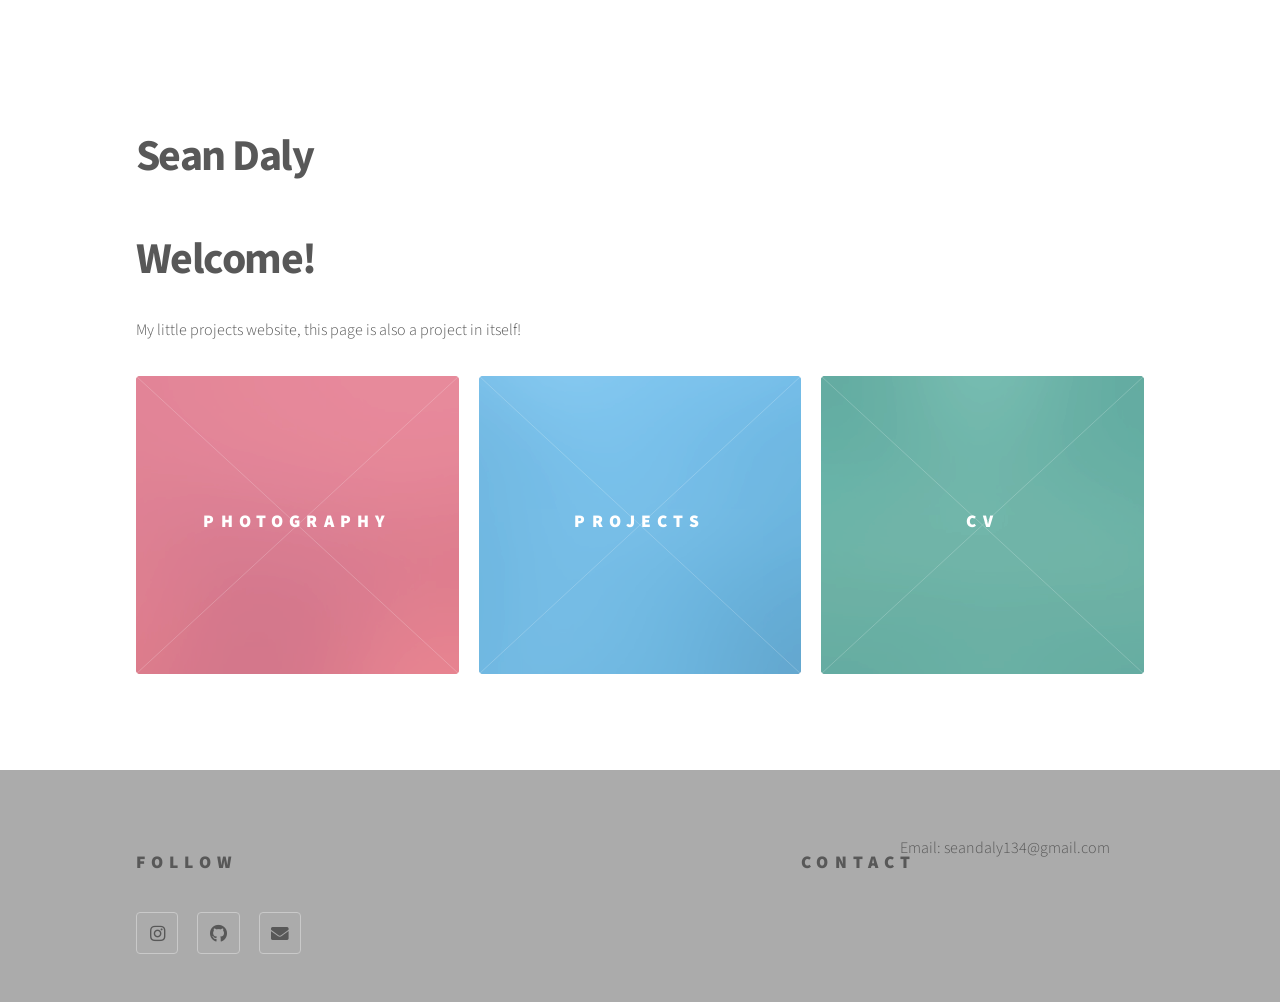
==== commit 7a01bd7e: "added contact info to footer" ====
--- a/home/index.html
+++ b/home/index.html
@@ -73,16 +73,16 @@
 							<section>
 								<h2>Follow</h2>
 								<ul class="icons">
-									<li><a href="#" class="icon brands style2 fa-twitter"><span class="label">Twitter</span></a></li>
-									<li><a href="#" class="icon brands style2 fa-facebook-f"><span class="label">Facebook</span></a></li>
 									<li><a href="#" class="icon brands style2 fa-instagram"><span class="label">Instagram</span></a></li>
-									<li><a href="#" class="icon brands style2 fa-dribbble"><span class="label">Dribbble</span></a></li>
 									<li><a href="#" class="icon brands style2 fa-github"><span class="label">GitHub</span></a></li>
-									<li><a href="#" class="icon brands style2 fa-500px"><span class="label">500px</span></a></li>
-									<li><a href="#" class="icon solid style2 fa-phone"><span class="label">Phone</span></a></li>
 									<li><a href="#" class="icon solid style2 fa-envelope"><span class="label">Email</span></a></li>
 								</ul>
 							</section>
+							<h2>Contact</h2>
+							<ul class="icons">
+								<p>Email: seandaly134@gmail.com</p>
+							</ul>
+						</section>
 						</div>
 					</footer>
 
--- a/home/assets/css/main.css
+++ b/home/assets/css/main.css
@@ -3166,7 +3166,7 @@
 
 	#footer {
 		padding: 5em 0 6em 0 ;
-		background-color: #f6f6f6;
+		background-color: #ababab;
 	}
 
 		#footer > .inner {
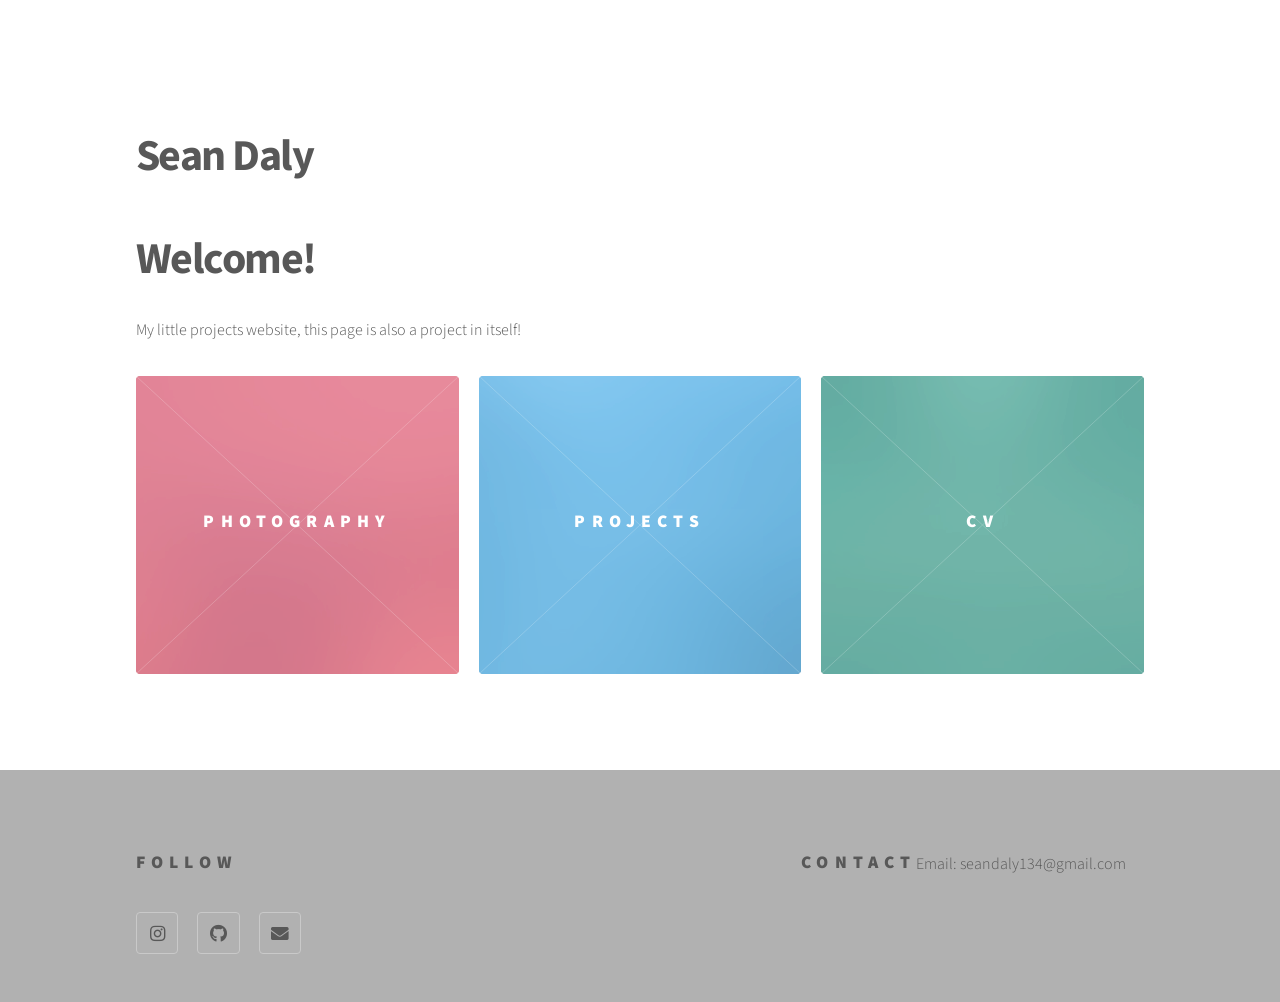
==== commit 4899a76e: "added list to contact info" ====
--- a/home/index.html
+++ b/home/index.html
@@ -80,7 +80,7 @@
 							</section>
 							<h2>Contact</h2>
 							<ul class="icons">
-								<p>Email: seandaly134@gmail.com</p>
+								<li>Email: seandaly134@gmail.com</li>
 							</ul>
 						</section>
 						</div>
--- a/home/assets/css/main.css
+++ b/home/assets/css/main.css
@@ -3166,7 +3166,7 @@
 
 	#footer {
 		padding: 5em 0 6em 0 ;
-		background-color: #ababab;
+		background-color: #b1b1b1;
 	}
 
 		#footer > .inner {
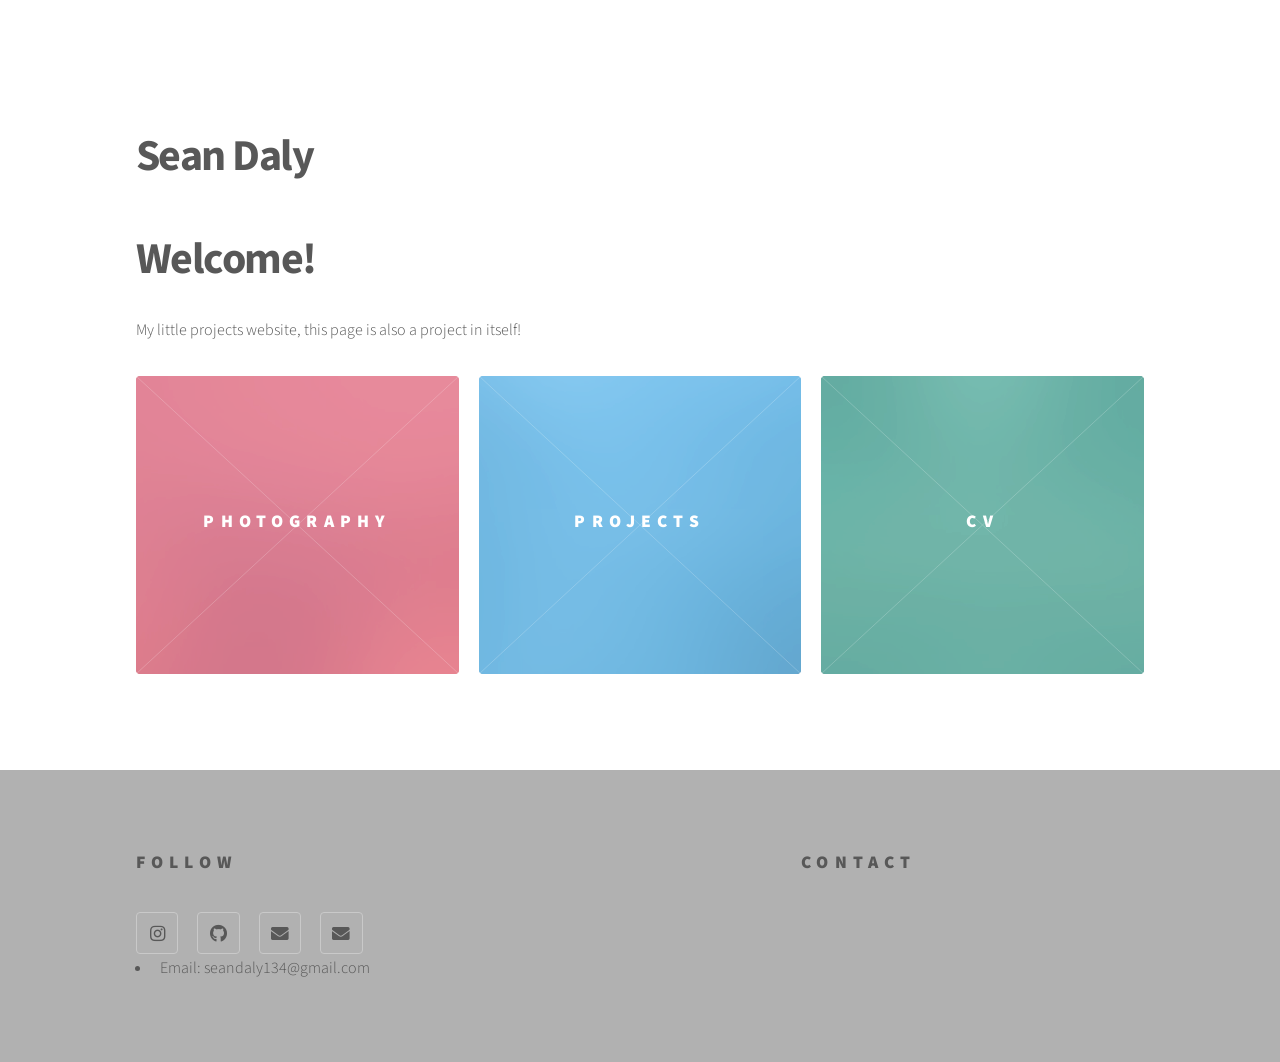
==== commit b3dc296c: "touchups" ====
--- a/home/index.html
+++ b/home/index.html
@@ -38,7 +38,7 @@
 								<a href="https://Spectrum2511.github.io\photostream\index.html">
 									<h2>Photography</h2>
 									<div class="content">
-										<strong>My Photostream</strong>
+										<p>My Photostream</p>
 									</div>
 								</a>
 							</article>
@@ -49,7 +49,7 @@
 								<a href="generic.html">
 									<h2>Projects</h2>
 									<div class="content">
-										<strong>Project repos</strong>
+										<p>Project repos</p>
 									</div>
 								</a>
 							</article>
@@ -76,10 +76,11 @@
 									<li><a href="#" class="icon brands style2 fa-instagram"><span class="label">Instagram</span></a></li>
 									<li><a href="#" class="icon brands style2 fa-github"><span class="label">GitHub</span></a></li>
 									<li><a href="#" class="icon solid style2 fa-envelope"><span class="label">Email</span></a></li>
+									<li><a href="#" class="icon solid style2 fa-envelope"><span class="label">Flikr</span></a></li>
 								</ul>
 							</section>
 							<h2>Contact</h2>
-							<ul class="icons">
+							<ul class="">
 								<li>Email: seandaly134@gmail.com</li>
 							</ul>
 						</section>
